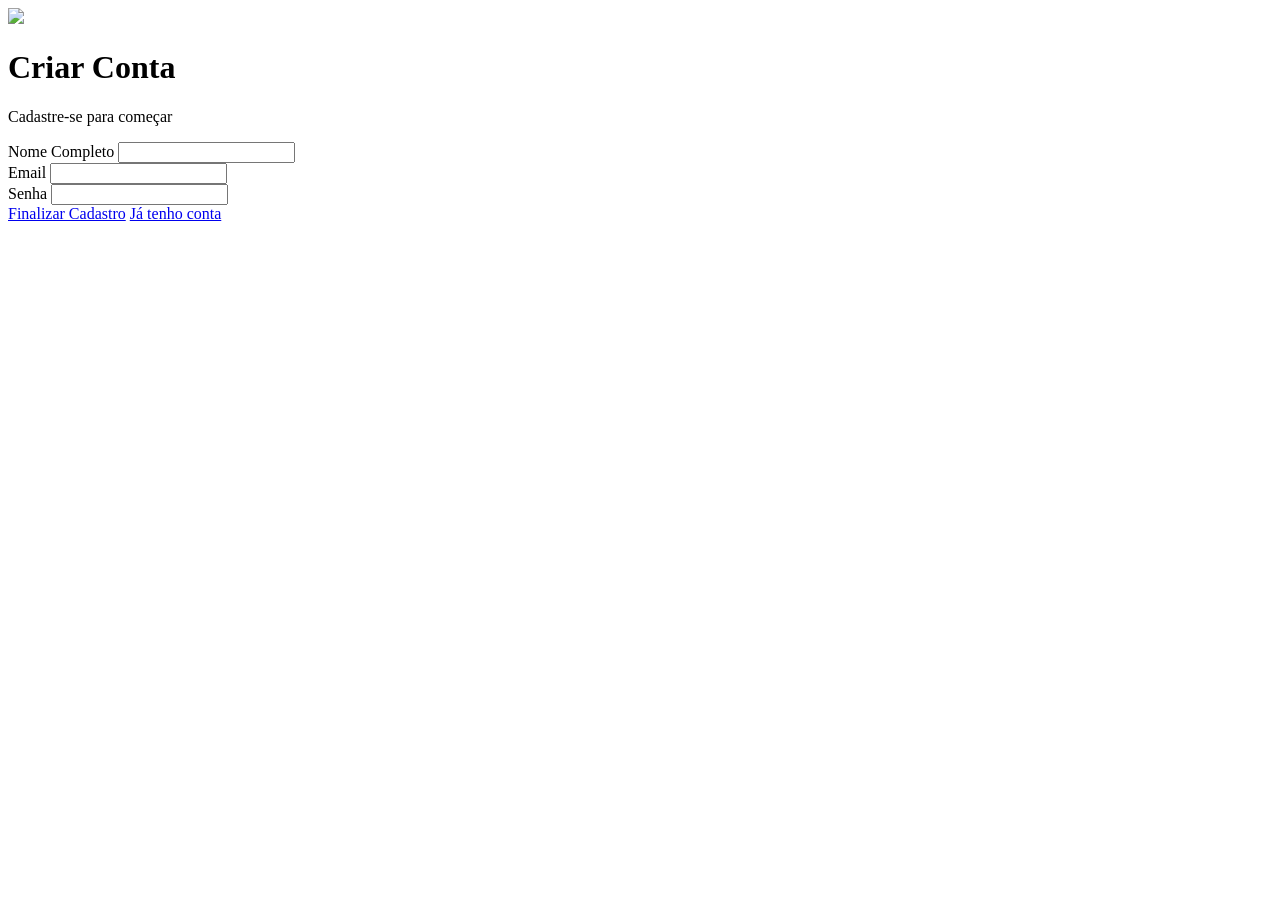
==== cadastro.html @ 1a09ce8a "Add files via upload" ====
<!DOCTYPE html>
<html lang="pt-br">
<head>
    <meta charset="UTF-8">
    <meta name="viewport" content="width=device-width, initial-scale=1.0">
    <title>Criar Conta - Kiss Stop</title>
    <link rel="stylesheet" href="assets/css/style.css">
</head>
<body>
   


    <div class="header">
    <img src="assets/img/logo.png" class="logo">
</div>
</div>
    <div class="mobile">
        <div class="container">
            <h1 class="title">Criar Conta</h1>
            <p class="subtitle">Cadastre-se para começar</p>

            <div class="input-group">
                <label>Nome Completo</label>
                <input type="text" class="input">
            </div>

            <div class="input-group">
                <label>Email</label>
                <input type="email" class="input">
            </div>

            <div class="input-group">
                <label>Senha</label>
                <input type="password" class="input">
            </div>

            <a href="home.html" class="button-link">Finalizar Cadastro</a>
            <a href="index.html" class="button-outline-link">Já tenho conta</a>
        </div>
    </div>
</body>
</html>
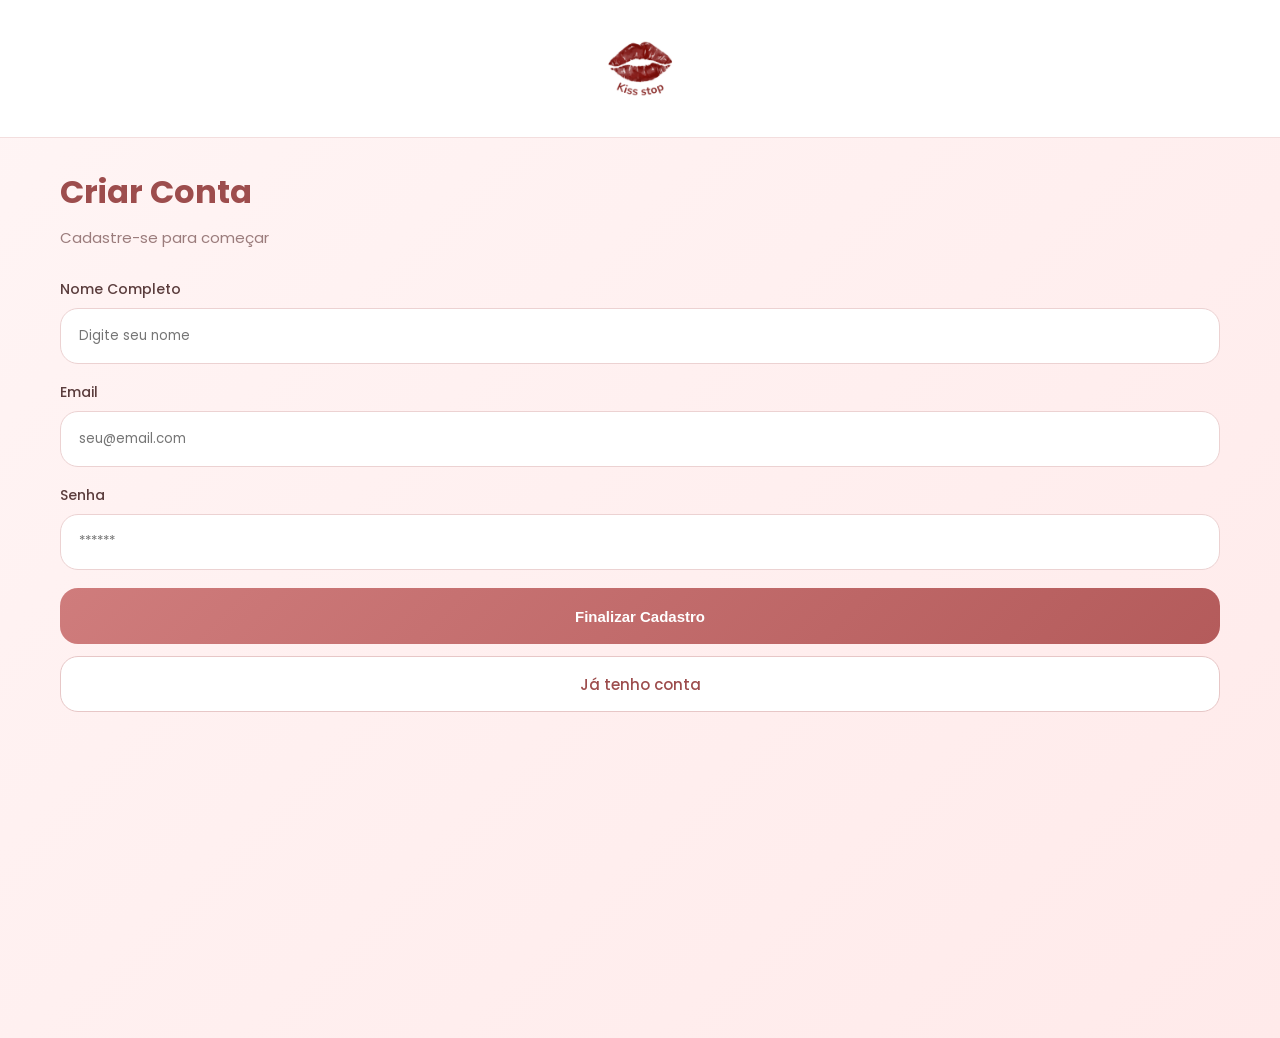
==== commit 0fbc1b16: "Add files via upload" ====
--- a/cadastro.html
+++ b/cadastro.html
@@ -7,13 +7,10 @@
     <link rel="stylesheet" href="assets/css/style.css">
 </head>
 <body>
-   
+    <div class="header">
+        <img src="assets/img/logo.png" class="logo">
+    </div>
 
-
-    <div class="header">
-    <img src="assets/img/logo.png" class="logo">
-</div>
-</div>
     <div class="mobile">
         <div class="container">
             <h1 class="title">Criar Conta</h1>
@@ -21,22 +18,27 @@
 
             <div class="input-group">
                 <label>Nome Completo</label>
-                <input type="text" class="input">
+                <input type="text" id="nome" class="input" placeholder="Digite seu nome">
             </div>
 
             <div class="input-group">
                 <label>Email</label>
-                <input type="email" class="input">
+                <input type="email" id="email" class="input" placeholder="seu@email.com">
             </div>
 
             <div class="input-group">
                 <label>Senha</label>
-                <input type="password" class="input">
+                <input type="password" id="senha" class="input" placeholder="******">
             </div>
 
-            <a href="home.html" class="button-link">Finalizar Cadastro</a>
+            <button type="button" class="button-link" onclick="realizarCadastro()" style="width: 100%; border: none; cursor: pointer; display: block; text-align: center;">
+                Finalizar Cadastro
+            </button>
+
             <a href="index.html" class="button-outline-link">Já tenho conta</a>
         </div>
     </div>
+
+    <script src="./js/app.js"></script>
 </body>
 </html>
--- a/assets/css/style.css
+++ b/assets/css/style.css
@@ -0,0 +1,717 @@
+@import url('https://fonts.googleapis.com/css2?family=Poppins:wght@300;400;500;600;700&display=swap');
+
+* {
+    margin: 0;
+    padding: 0;
+    box-sizing: border-box;
+}
+
+body {
+    font-family: 'Poppins', sans-serif;
+    background:
+        linear-gradient(
+            135deg,
+            #fff5f5,
+            #ffeaea
+        );
+    color: #5b3d3d;
+    min-height: 100vh;
+}
+
+/* APP */
+
+.mobile {
+    width: 100%;
+    min-height: 100vh;
+}
+
+/* HEADER */
+
+.header {
+    width: 100%;
+    padding: 24px 20px;
+    display: flex;
+    justify-content: center;
+    align-items: center;
+    background: white;
+    border-bottom: 1px solid #f3dede;
+    position: sticky;
+    top: 0;
+    z-index: 100;
+}
+
+.logo {
+    width: 95px;
+}
+
+/* CONTAINER */
+
+.container {
+    width: 100%;
+    max-width: 1200px;
+    margin: 0 auto;
+    padding: 30px 20px 120px;
+}
+
+/* TITLES */
+
+.title {
+    font-size: 32px;
+    font-weight: 700;
+    color: #9d4d4d;
+    margin-bottom: 10px;
+}
+
+.subtitle {
+    font-size: 15px;
+    color: #9b7c7c;
+    margin-bottom: 30px;
+}
+
+/* INPUTS */
+
+.input-group {
+    margin-bottom: 18px;
+}
+
+.input-group label {
+    display: block;
+    margin-bottom: 8px;
+    font-size: 14px;
+    font-weight: 500;
+}
+
+.input,
+.search,
+.textarea {
+    width: 100%;
+    border: 1px solid #ecd2d2;
+    background: white;
+    border-radius: 18px;
+    outline: none;
+    font-family: inherit;
+    transition: 0.2s;
+}
+
+.input,
+.search {
+    height: 56px;
+    padding: 0 18px;
+}
+
+.textarea {
+    height: 180px;
+    resize: none;
+    padding: 18px;
+}
+
+.input:focus,
+.search:focus,
+.textarea:focus {
+    border-color: #d88a8a;
+    box-shadow: 0 0 0 4px rgba(216,138,138,0.12);
+}
+
+/* BUTTONS */
+
+.button,
+.button-link {
+    width: 100%;
+    height: 56px;
+    border: none;
+    border-radius: 18px;
+    background:
+        linear-gradient(
+            135deg,
+            #cf7c7c,
+            #b45b5b
+        );
+    color: white;
+    font-weight: 600;
+    font-size: 15px;
+    cursor: pointer;
+    margin-top: 12px;
+    transition: 0.2s;
+    text-decoration: none;
+
+    display: flex;
+    align-items: center;
+    justify-content: center;
+}
+
+.button:hover,
+.button-link:hover {
+    transform: translateY(-2px);
+    opacity: 0.96;
+}
+
+.button-outline,
+.button-outline-link {
+    width: 100%;
+    height: 56px;
+    border-radius: 18px;
+    border: 1px solid #e7c7c7;
+    background: white;
+    color: #9d4d4d;
+    font-weight: 500;
+    font-size: 15px;
+    margin-top: 12px;
+    cursor: pointer;
+    text-decoration: none;
+
+    display: flex;
+    align-items: center;
+    justify-content: center;
+
+    transition: 0.2s;
+}
+
+.button-outline:hover,
+.button-outline-link:hover {
+    background: #fff5f5;
+}
+
+/* SEARCH */
+
+.search {
+    margin-bottom: 24px;
+}
+
+/* GRID */
+
+.cards {
+    display: grid;
+    grid-template-columns:
+        repeat(
+            auto-fit,
+            minmax(320px, 1fr)
+        );
+    gap: 20px;
+}
+
+/* CARD */
+
+.card {
+    background: white;
+    border-radius: 24px;
+    padding: 22px;
+    border: 1px solid #f1dede;
+    box-shadow:
+        0 8px 30px rgba(0,0,0,0.04);
+
+    transition: 0.2s;
+}
+
+.card:hover {
+    transform: translateY(-4px);
+}
+
+.card-top {
+    display: flex;
+    justify-content: space-between;
+    align-items: center;
+    margin-bottom: 18px;
+}
+
+.tag {
+    background: #ffe6e6;
+    color: #b75c5c;
+    padding: 7px 14px;
+    border-radius: 999px;
+    font-size: 12px;
+    font-weight: 600;
+}
+
+.message {
+    font-size: 15px;
+    line-height: 1.8;
+    color: #6d5252;
+}
+
+.date {
+    margin-top: 18px;
+    font-size: 12px;
+    color: #a18c8c;
+    text-align: right;
+}
+
+/* USERS */
+
+.user-list {
+    display: grid;
+    gap: 16px;
+}
+
+.user-item {
+    background: white;
+    border-radius: 22px;
+    padding: 18px;
+    border: 1px solid #f0dede;
+
+    display: flex;
+    justify-content: space-between;
+    align-items: center;
+}
+
+.user-left {
+    display: flex;
+    align-items: center;
+    gap: 14px;
+}
+
+.avatar {
+    width: 50px;
+    height: 50px;
+    border-radius: 50%;
+    background:
+        linear-gradient(
+            135deg,
+            #d88a8a,
+            #b45b5b
+        );
+}
+
+/* NAVBAR */
+
+.navbar {
+    position: fixed;
+    bottom: 0;
+    left: 0;
+
+    width: 100%;
+    height: 75px;
+
+    background: rgba(255,255,255,0.9);
+
+    backdrop-filter: blur(12px);
+
+    border-top: 1px solid #f1dede;
+
+    display: flex;
+    justify-content: center;
+    align-items: center;
+    gap: 50px;
+
+    z-index: 100;
+}
+
+.nav-item {
+    text-decoration: none;
+    color: #9d4d4d;
+    font-size: 14px;
+    font-weight: 600;
+    transition: 0.2s;
+}
+
+.nav-item:hover {
+    color: #b45b5b;
+}
+
+/* MENU */
+
+.menu {
+    position: fixed;
+    top: 0;
+    left: -280px;
+
+    width: 280px;
+    height: 100vh;
+
+    background: white;
+
+    z-index: 999;
+
+    padding: 30px;
+
+    transition: 0.3s;
+
+    box-shadow:
+        10px 0 40px rgba(0,0,0,0.08);
+}
+
+.menu.active {
+    left: 0;
+}
+
+.menu a {
+    display: block;
+    margin-bottom: 22px;
+    text-decoration: none;
+    color: #9d4d4d;
+    font-weight: 500;
+}
+
+.overlay {
+    position: fixed;
+    inset: 0;
+
+    background: rgba(0,0,0,0.35);
+
+    opacity: 0;
+    pointer-events: none;
+
+    transition: 0.3s;
+
+    z-index: 998;
+}
+
+.overlay.active {
+    opacity: 1;
+    pointer-events: all;
+}
+
+/* MOBILE */
+
+@media (max-width: 768px) {
+
+    .container {
+        padding: 20px 16px 120px;
+    }
+
+    .title {
+        font-size: 24px;
+    }
+
+    .cards {
+        grid-template-columns: 1fr;
+    }
+
+    .navbar {
+        gap: 24px;
+    }
+
+}
+
+/* ... mantenha o código anterior e adicione/ajuste estas partes ... */
+
+/* Ajuste no botão de favorito para funcionar com o JS */
+.card-top button {
+    background: none;
+    border: none;
+    font-size: 22px;
+    cursor: pointer;
+    color: #ccc; 
+    transition: 0.2s;
+}
+
+.card-top button.active {
+    color: #f1c40f; /* Dourado para favorito */
+    transform: scale(1.2);
+}
+
+/* Garante que o menu e overlay funcionem */
+.menu {
+    position: fixed;
+    top: 0;
+    left: -280px;
+    width: 280px;
+    height: 100vh;
+    background: white;
+    z-index: 999;
+    padding: 30px;
+    transition: 0.3s;
+    box-shadow: 10px 0 40px rgba(0,0,0,0.08);
+}
+
+.menu.active {
+    left: 0;
+}
+
+.overlay {
+    position: fixed;
+    inset: 0;
+    background: rgba(0,0,0,0.35);
+    opacity: 0;
+    pointer-events: none;
+    transition: 0.3s;
+    z-index: 998;
+}
+
+.overlay.active {
+    opacity: 1;
+    pointer-events: all;
+}
+
+.header {
+    width: 100%;
+    padding: 24px 20px;
+    display: flex;
+    align-items: center;
+    justify-content: center;
+    position: relative;
+
+    background: white;
+
+    border-bottom: 1px solid #f3dede;
+}
+
+.menu-btn {
+
+    position: absolute;
+    left: 20px;
+
+    width: 42px;
+    height: 42px;
+
+    border: none;
+    border-radius: 12px;
+
+    background: #fff0f3;
+
+    font-size: 22px;
+
+    cursor: pointer;
+
+    color: #b45b5b;
+
+    transition: 0.2s;
+}
+
+.menu-btn:hover {
+    background: #ffe4ea;
+}
+
+.topbar {
+
+    display: flex;
+    align-items: center;
+    gap: 14px;
+
+    margin-bottom: 24px;
+}
+
+.back-btn {
+
+    width: 42px;
+    height: 42px;
+
+    border: none;
+
+    border-radius: 12px;
+
+    background: #fff0f3;
+
+    color: #b45b5b;
+
+    font-size: 22px;
+
+    cursor: pointer;
+
+    transition: 0.2s;
+}
+
+.back-btn:hover {
+    background: #ffe4ea;
+}
+
+.topbar-title {
+
+    font-size: 22px;
+
+    font-weight: 700;
+
+    color: #9d4d4d;
+}
+
+/* Botões de ação na lista de usuários */
+.user-actions {
+    display: flex;
+    align-items: center;
+    gap: 15px;
+}
+
+.options-btn {
+    background: none;
+    border: none;
+    font-size: 24px;
+    color: #9d4d4d;
+    cursor: pointer;
+}
+
+/* Layout da Página de Informações (Figma) */
+.info-header {
+    text-align: center;
+    margin-bottom: 25px;
+}
+
+.heart-avatar {
+    width: 100px;
+    height: 100px;
+    background: white;
+    border: 2px solid #ecd2d2;
+    border-radius: 50%;
+    margin: 0 auto;
+    display: flex;
+    align-items: center;
+    justify-content: center;
+    font-size: 40px;
+}
+
+.info-grid {
+    display: grid;
+    grid-template-columns: 1fr 1fr; /* Duas colunas */
+    gap: 15px;
+}
+
+.full-width {
+    grid-column: span 2; /* Ocupa as duas colunas */
+}
+
+.info-group label {
+    display: block;
+    font-size: 12px;
+    font-weight: 600;
+    color: #9d4d4d;
+    margin-bottom: 5px;
+    margin-left: 5px;
+}
+
+.info-field {
+    background: white;
+    border: 1px solid #ecd2d2;
+    border-radius: 12px;
+    padding: 12px 15px;
+    font-size: 14px;
+    color: #5b3d3d;
+    min-height: 45px;
+    display: flex;
+    align-items: center;
+}
+
+/* Campo de envio na Home */
+.send-message-container {
+    background: white;
+    border-radius: 20px;
+    padding: 15px;
+    border: 1px solid #f3dede;
+    margin-bottom: 25px;
+    box-shadow: 0 4px 12px rgba(157, 77, 77, 0.05);
+}
+
+.feed-textarea {
+    width: 100%;
+    height: 80px;
+    border: none;
+    resize: none;
+    font-family: 'Poppins', sans-serif;
+    font-size: 14px;
+    color: #5b3d3d;
+    outline: none;
+}
+
+.send-actions {
+    display: flex;
+    justify-content: space-between;
+    align-items: center;
+    margin-top: 10px;
+    border-top: 1px solid #fff5f5;
+    padding-top: 10px;
+}
+
+.char-count {
+    font-size: 12px;
+    color: #bc8282;
+}
+
+.send-btn {
+    background: #9d4d4d;
+    color: white;
+    border: none;
+    padding: 8px 20px;
+    border-radius: 12px;
+    font-weight: 600;
+    cursor: pointer;
+    transition: 0.3s;
+}
+
+.send-btn:hover {
+    background: #b45b5b;
+}
+
+/* Opções de envio (Para e Privacidade) */
+.send-options {
+    display: grid;
+    grid-template-columns: 1fr 1fr;
+    gap: 10px;
+    margin-bottom: 15px;
+    padding: 0 5px;
+}
+
+.option-group {
+    display: flex;
+    flex-direction: column;
+    gap: 4px;
+}
+
+.option-group label {
+    font-size: 11px;
+    font-weight: 600;
+    color: #9d4d4d;
+    text-transform: uppercase;
+}
+
+.select-field {
+    background: #fff5f5;
+    border: 1px solid #f3dede;
+    border-radius: 10px;
+    padding: 8px;
+    font-family: 'Poppins', sans-serif;
+    font-size: 13px;
+    color: #5b3d3d;
+    outline: none;
+    cursor: pointer;
+}
+
+.select-field:focus {
+    border-color: #cf7c7c;
+}
+
+/* --- AJUSTE DA LISTA DE USUÁRIOS --- */
+
+.user-list {
+    display: flex;
+    flex-direction: column;
+    gap: 12px; /* Espaço entre um usuário e outro */
+}
+
+.user-item {
+    background: white;
+    padding: 15px 20px;
+    border-radius: 18px;
+    border: 1px solid #f3dede;
+    display: flex;
+    justify-content: space-between;
+    align-items: center; /* Centraliza tudo na linha verticalmente */
+}
+
+.user-left {
+    display: flex;
+    align-items: center; /* Centraliza o ícone com o nome */
+    gap: 15px; /* Espaço entre o ícone e o texto */
+}
+
+.avatar {
+    width: 45px;
+    height: 45px;
+    background: #f3dede;
+    border-radius: 50%;
+    display: flex;
+    align-items: center; /* Centraliza o ícone dentro do círculo */
+    justify-content: center;
+    font-size: 20px;
+}
+
+.user-left span {
+    font-weight: 500;
+    color: #5b3d3d;
+}
+
+.user-actions .options-btn {
+    background: none;
+    border: none;
+    color: #9d4d4d;
+    font-size: 22px;
+    cursor: pointer;
+    display: flex;
+    align-items: center;
+}
